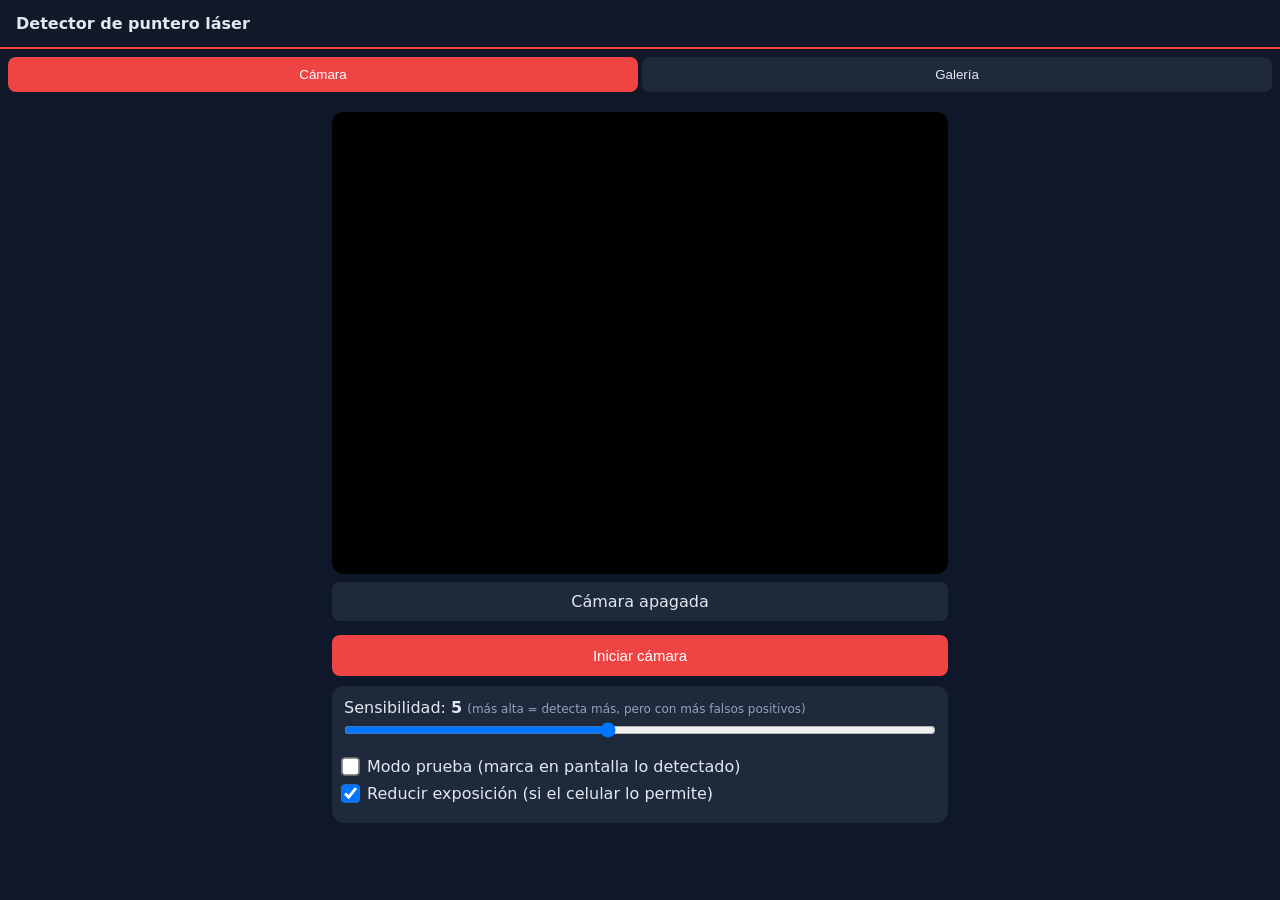
==== index.html @ 1e9bc4d3 "Add files via upload" ====
<!DOCTYPE html>
<html lang="es"><head><meta charset="utf-8"><meta name="viewport" content="width=device-width, initial-scale=1">
<title>Detector Láser</title><link rel="stylesheet" href="estilos.css">
<link rel="manifest" href="manifest.webmanifest"><meta name="theme-color" content="#111827"><link rel="icon" href="icon-192.png"></head>
<body>
<header>Detector de puntero láser</header>
<nav id="nav"><button data-v="cam" class="on">Cámara</button><button data-v="gal">Galería <span id="cnt"></span></button></nav>
<main>
<section id="cam">
  <div id="stage"><video id="v" playsinline muted autoplay></video><canvas id="ov"></canvas></div>
  <div id="est" class="est">Cámara apagada</div>
  <button class="b" id="btnCam">Iniciar cámara</button>
  <div class="card">
    <div id="camBox" class="hide"><label>Cámara <span class="lb">(si usa la gran angular 0.5, elegí otra)</span></label><select id="camSel"></select></div>
    <div id="zoomBox" class="hide"><label>Zoom: <b id="zv"></b></label><input type="range" id="zoom"></div>
    <label>Sensibilidad: <b id="sv"></b> <span class="lb">(más alta = detecta más, pero con más falsos positivos)</span></label>
    <input type="range" id="sens" min="1" max="10">
    <label class="sw"><input type="checkbox" id="test"> Modo prueba (marca en pantalla lo detectado)</label>
    <label class="sw"><input type="checkbox" id="expo"> Reducir exposición (si el celular lo permite)</label>
  </div>
</section>
<section id="gal" class="hide">
  <input id="q" placeholder="Buscar por título, lugar, etiquetas...">
  <div id="grid"></div>
  <button class="b s" id="btnExp">Exportar datos (JSON)</button>
</section>
</main>
<div id="det" class="hide"></div><div id="toast" class="hide"></div>
<script src="config.js"></script><script src="detector.js"></script><script src="app.js"></script>
<script>if("serviceWorker" in navigator){navigator.serviceWorker.register("sw.js").catch(function(){});}</script>
</body></html>
---- estilos.css ----
:root{--bg:#0f172a;--card:#1e293b;--tx:#e2e8f0;--lb:#94a3b8;--ac:#ef4444;--ok:#22c55e}
*{box-sizing:border-box}body{margin:0;font-family:system-ui,sans-serif;background:var(--bg);color:var(--tx)}
header{background:#111827;padding:14px 16px;font-weight:700;border-bottom:2px solid var(--ac)}
nav{display:flex;gap:4px;padding:8px;background:#111827;position:sticky;top:0;z-index:5}
nav button{flex:1;padding:10px;border:0;border-radius:8px;background:var(--card);color:var(--tx)}
nav button.on{background:var(--ac);color:#fff}
main{padding:12px;max-width:640px;margin:auto}
#stage{position:relative;width:100%;aspect-ratio:4/3;background:#000;border-radius:12px;overflow:hidden}
#v,#ov{position:absolute;inset:0;width:100%;height:100%}#v{object-fit:cover}
.est{padding:10px;margin:8px 0;border-radius:8px;background:var(--card);text-align:center}
.est.ok{background:#14532d}.est.er{background:#7f1d1d}
.card{background:var(--card);border-radius:12px;padding:12px;margin:10px 0}
input,textarea,select{width:100%;padding:10px;margin:4px 0 10px;border:1px solid #475569;border-radius:8px;font-size:15px;background:#0f172a;color:var(--tx)}
input[type=range]{padding:0}
button.b{width:100%;padding:12px;border:0;border-radius:8px;background:var(--ac);color:#fff;font-size:15px;margin-top:6px}
button.s{background:#475569}button.g{background:#15803d}
.sw{display:flex;align-items:center;gap:10px;margin:8px 0}.sw input{width:auto;margin:0;transform:scale(1.4)}
#grid{display:grid;grid-template-columns:1fr 1fr;gap:10px;margin:10px 0}
.th{background:var(--card);border-radius:10px;overflow:hidden}.th img{width:100%;display:block}.th div{padding:6px 8px;font-size:13px}
.lb{color:var(--lb);font-size:12px}
#det{position:fixed;inset:0;background:var(--bg);overflow:auto;padding:12px;z-index:20}
#det img{width:100%;border-radius:10px}
#toast{position:fixed;bottom:16px;left:16px;right:16px;background:var(--ok);color:#052e16;padding:14px;border-radius:10px;font-weight:700;text-align:center;z-index:30}
.hide{display:none!important}
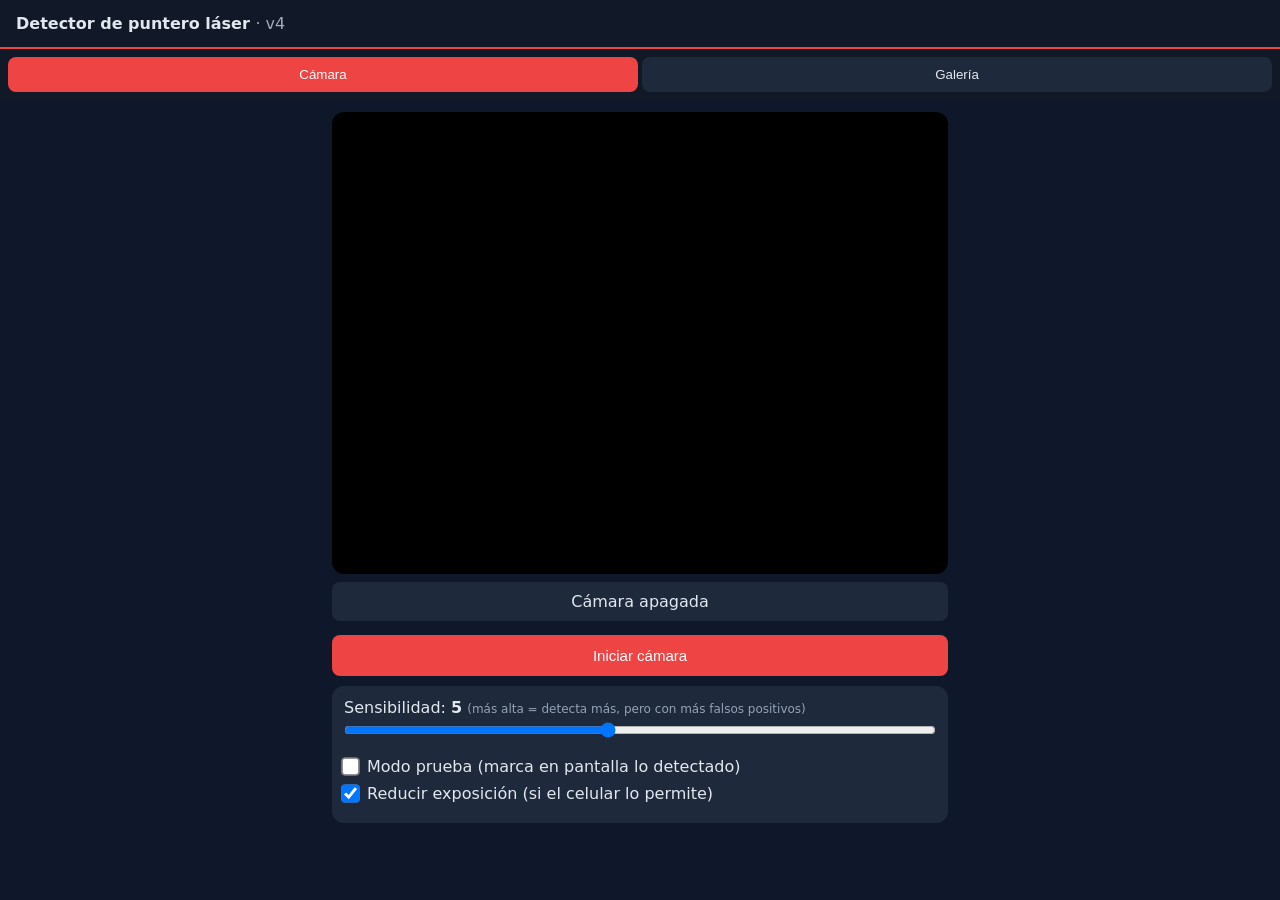
==== commit 1a930a5a: "Update index.html" ====
--- a/index.html
+++ b/index.html
@@ -3,7 +3,7 @@
 <title>Detector Láser</title><link rel="stylesheet" href="estilos.css">
 <link rel="manifest" href="manifest.webmanifest"><meta name="theme-color" content="#111827"><link rel="icon" href="icon-192.png"></head>
 <body>
-<header>Detector de puntero láser</header>
+<header>Detector de puntero láser <span style="font-weight:400;opacity:.7">· v4</span></header>
 <nav id="nav"><button data-v="cam" class="on">Cámara</button><button data-v="gal">Galería <span id="cnt"></span></button></nav>
 <main>
 <section id="cam">
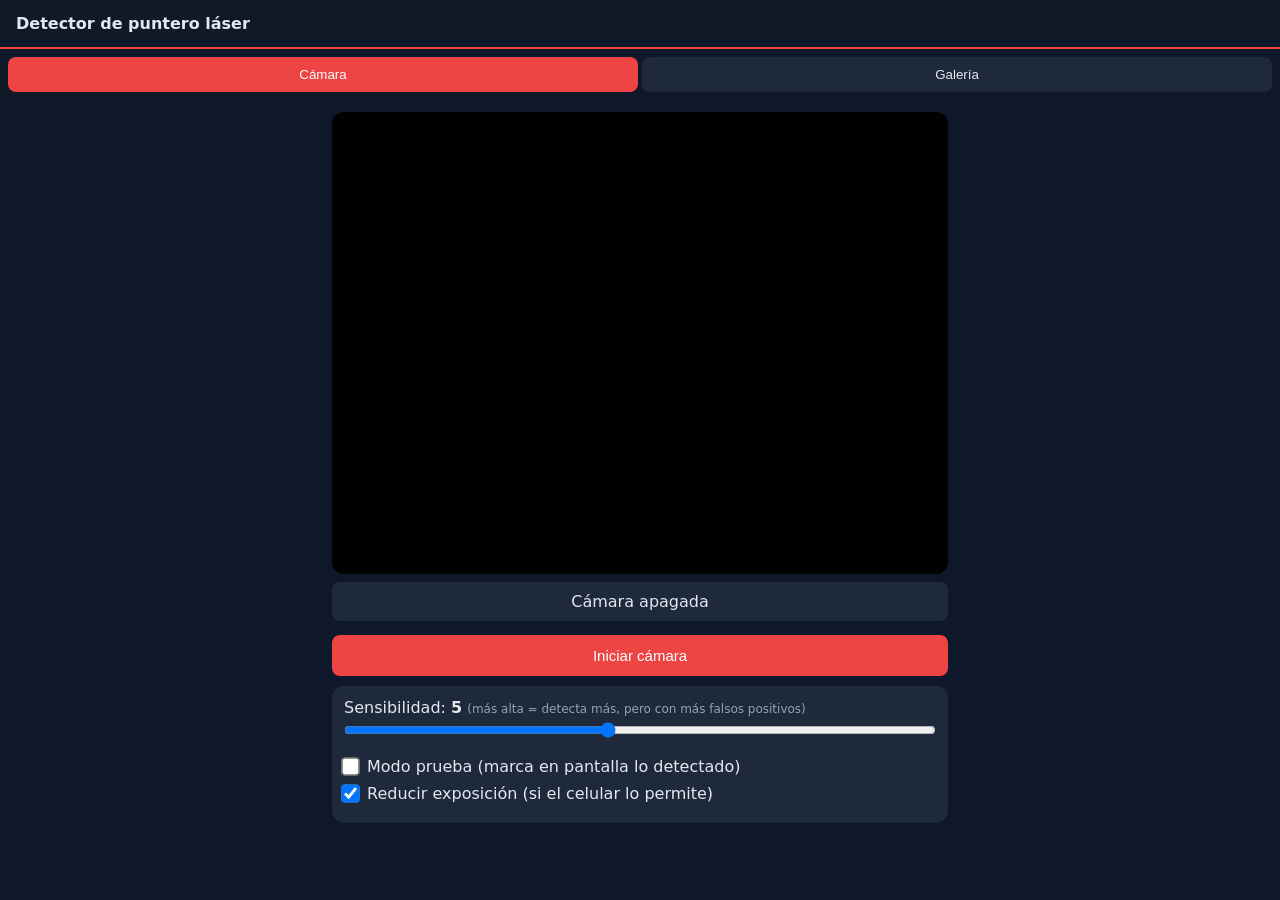
==== commit f24c6708: "Add files via upload" ====
--- a/index.html
+++ b/index.html
@@ -3,7 +3,7 @@
 <title>Detector Láser</title><link rel="stylesheet" href="estilos.css">
 <link rel="manifest" href="manifest.webmanifest"><meta name="theme-color" content="#111827"><link rel="icon" href="icon-192.png"></head>
 <body>
-<header>Detector de puntero láser <span style="font-weight:400;opacity:.7">· v4</span></header>
+<header>Detector de puntero láser</header>
 <nav id="nav"><button data-v="cam" class="on">Cámara</button><button data-v="gal">Galería <span id="cnt"></span></button></nav>
 <main>
 <section id="cam">
@@ -11,8 +11,6 @@
   <div id="est" class="est">Cámara apagada</div>
   <button class="b" id="btnCam">Iniciar cámara</button>
   <div class="card">
-    <div id="camBox" class="hide"><label>Cámara <span class="lb">(si usa la gran angular 0.5, elegí otra)</span></label><select id="camSel"></select></div>
-    <div id="zoomBox" class="hide"><label>Zoom: <b id="zv"></b></label><input type="range" id="zoom"></div>
     <label>Sensibilidad: <b id="sv"></b> <span class="lb">(más alta = detecta más, pero con más falsos positivos)</span></label>
     <input type="range" id="sens" min="1" max="10">
     <label class="sw"><input type="checkbox" id="test"> Modo prueba (marca en pantalla lo detectado)</label>
--- a/estilos.css
+++ b/estilos.css
@@ -10,7 +10,7 @@
 .est{padding:10px;margin:8px 0;border-radius:8px;background:var(--card);text-align:center}
 .est.ok{background:#14532d}.est.er{background:#7f1d1d}
 .card{background:var(--card);border-radius:12px;padding:12px;margin:10px 0}
-input,textarea,select{width:100%;padding:10px;margin:4px 0 10px;border:1px solid #475569;border-radius:8px;font-size:15px;background:#0f172a;color:var(--tx)}
+input,textarea{width:100%;padding:10px;margin:4px 0 10px;border:1px solid #475569;border-radius:8px;font-size:15px;background:#0f172a;color:var(--tx)}
 input[type=range]{padding:0}
 button.b{width:100%;padding:12px;border:0;border-radius:8px;background:var(--ac);color:#fff;font-size:15px;margin-top:6px}
 button.s{background:#475569}button.g{background:#15803d}
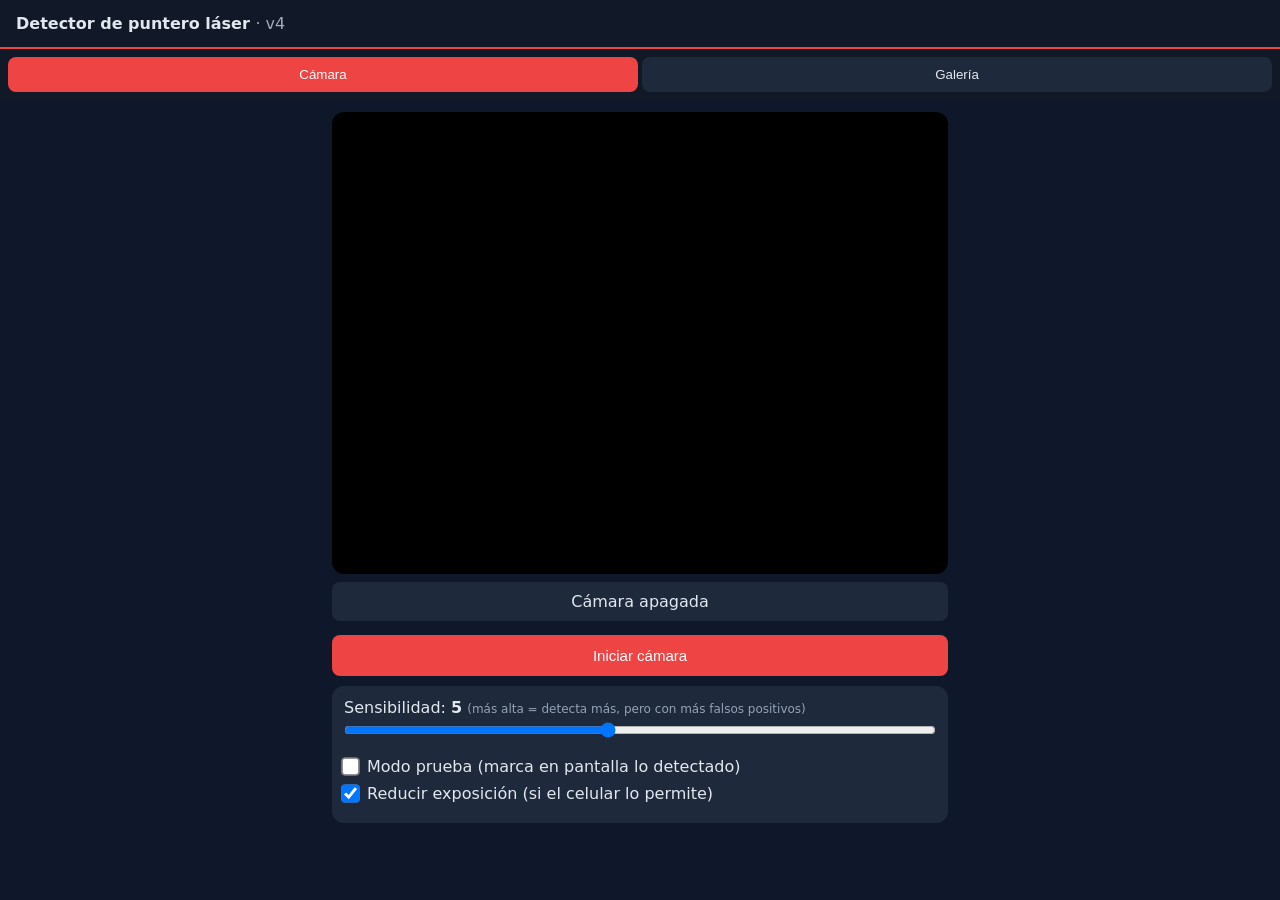
==== commit 5fd609ab: "Add files via upload" ====
--- a/index.html
+++ b/index.html
@@ -3,7 +3,7 @@
 <title>Detector Láser</title><link rel="stylesheet" href="estilos.css">
 <link rel="manifest" href="manifest.webmanifest"><meta name="theme-color" content="#111827"><link rel="icon" href="icon-192.png"></head>
 <body>
-<header>Detector de puntero láser</header>
+<header>Detector de puntero láser <span style="font-weight:400;opacity:.7">· v4</span></header>
 <nav id="nav"><button data-v="cam" class="on">Cámara</button><button data-v="gal">Galería <span id="cnt"></span></button></nav>
 <main>
 <section id="cam">
@@ -11,6 +11,8 @@
   <div id="est" class="est">Cámara apagada</div>
   <button class="b" id="btnCam">Iniciar cámara</button>
   <div class="card">
+    <div id="camBox" class="hide"><label>Cámara <span class="lb">(si usa la gran angular 0.5, elegí otra)</span></label><select id="camSel"></select></div>
+    <div id="zoomBox" class="hide"><label>Zoom: <b id="zv"></b></label><input type="range" id="zoom"></div>
     <label>Sensibilidad: <b id="sv"></b> <span class="lb">(más alta = detecta más, pero con más falsos positivos)</span></label>
     <input type="range" id="sens" min="1" max="10">
     <label class="sw"><input type="checkbox" id="test"> Modo prueba (marca en pantalla lo detectado)</label>
--- a/estilos.css
+++ b/estilos.css
@@ -10,7 +10,7 @@
 .est{padding:10px;margin:8px 0;border-radius:8px;background:var(--card);text-align:center}
 .est.ok{background:#14532d}.est.er{background:#7f1d1d}
 .card{background:var(--card);border-radius:12px;padding:12px;margin:10px 0}
-input,textarea{width:100%;padding:10px;margin:4px 0 10px;border:1px solid #475569;border-radius:8px;font-size:15px;background:#0f172a;color:var(--tx)}
+input,textarea,select{width:100%;padding:10px;margin:4px 0 10px;border:1px solid #475569;border-radius:8px;font-size:15px;background:#0f172a;color:var(--tx)}
 input[type=range]{padding:0}
 button.b{width:100%;padding:12px;border:0;border-radius:8px;background:var(--ac);color:#fff;font-size:15px;margin-top:6px}
 button.s{background:#475569}button.g{background:#15803d}
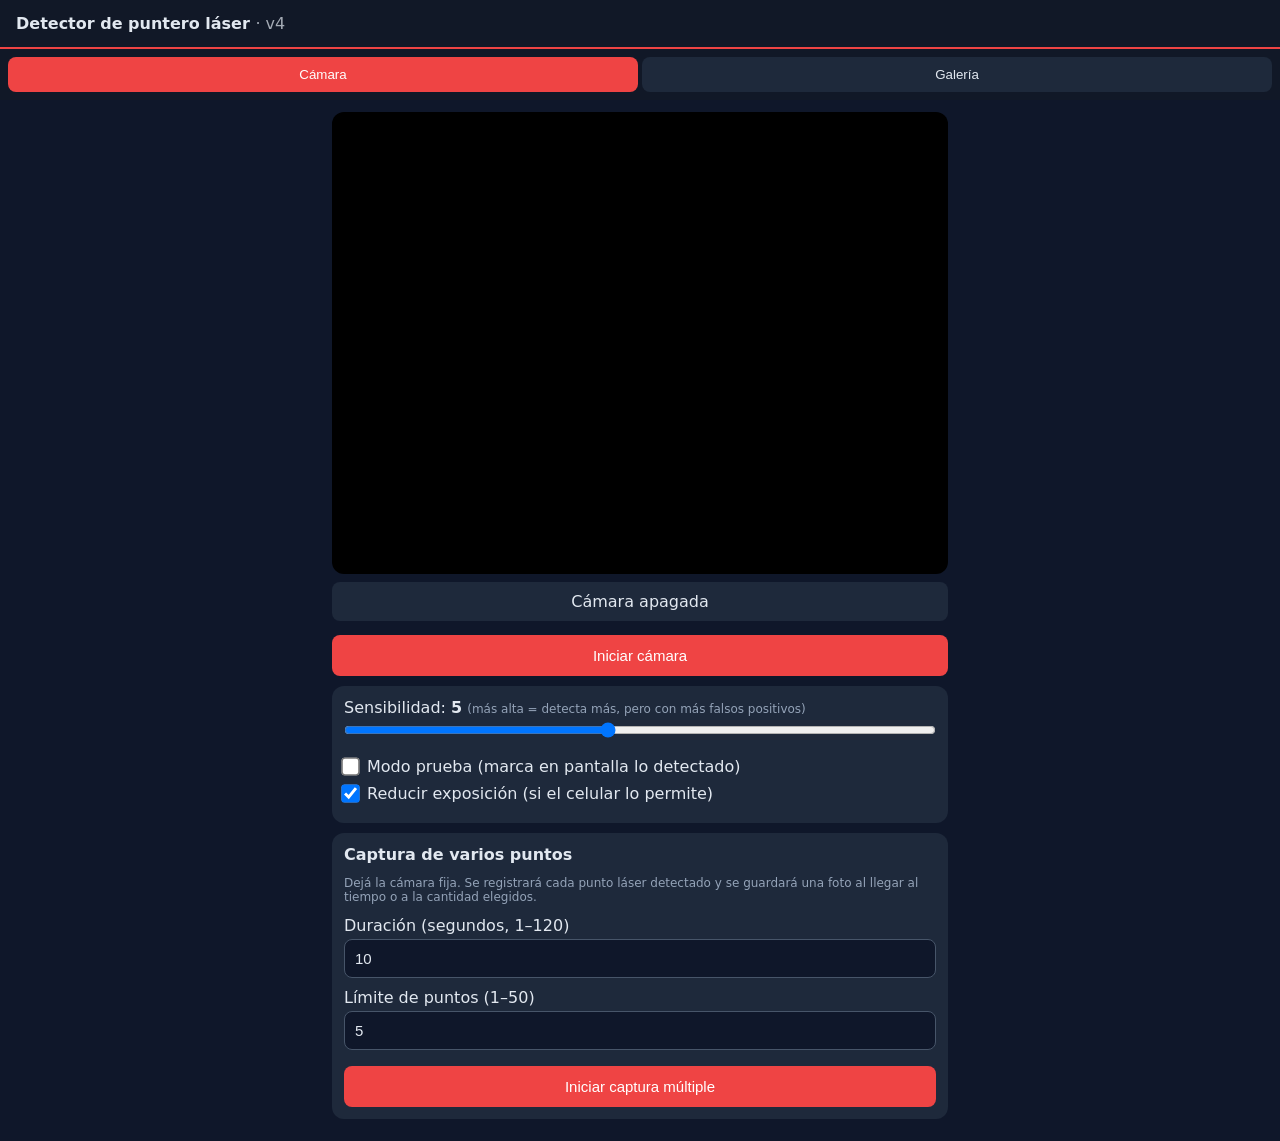
==== commit 9255e7c6: "Agregar captura secuencial de varios puntos con límites configurables" ====
--- a/index.html
+++ b/index.html
@@ -18,6 +18,16 @@
     <label class="sw"><input type="checkbox" id="test"> Modo prueba (marca en pantalla lo detectado)</label>
     <label class="sw"><input type="checkbox" id="expo"> Reducir exposición (si el celular lo permite)</label>
   </div>
+  <div class="card" id="multiBox">
+    <b>Captura de varios puntos</b>
+    <p class="lb">Dejá la cámara fija. Se registrará cada punto láser detectado y se guardará una foto al llegar al tiempo o a la cantidad elegidos.</p>
+    <label for="multiSeconds">Duración (segundos, 1–120)</label>
+    <input id="multiSeconds" type="number" min="1" max="120" step="1" value="10">
+    <label for="multiLimit">Límite de puntos (1–50)</label>
+    <input id="multiLimit" type="number" min="1" max="50" step="1" value="5">
+    <button class="b" id="multiStart">Iniciar captura múltiple</button>
+    <div id="multiStatus" class="lb" aria-live="polite"></div>
+  </div>
 </section>
 <section id="gal" class="hide">
   <input id="q" placeholder="Buscar por título, lugar, etiquetas...">
@@ -26,6 +36,6 @@
 </section>
 </main>
 <div id="det" class="hide"></div><div id="toast" class="hide"></div>
-<script src="config.js"></script><script src="detector.js"></script><script src="app.js"></script>
+<script src="config.js"></script><script src="detector.js"></script><script src="app.js"></script><script src="galeria-circulo.js"></script><script src="multi-puntos.js"></script>
 <script>if("serviceWorker" in navigator){navigator.serviceWorker.register("sw.js").catch(function(){});}</script>
 </body></html>
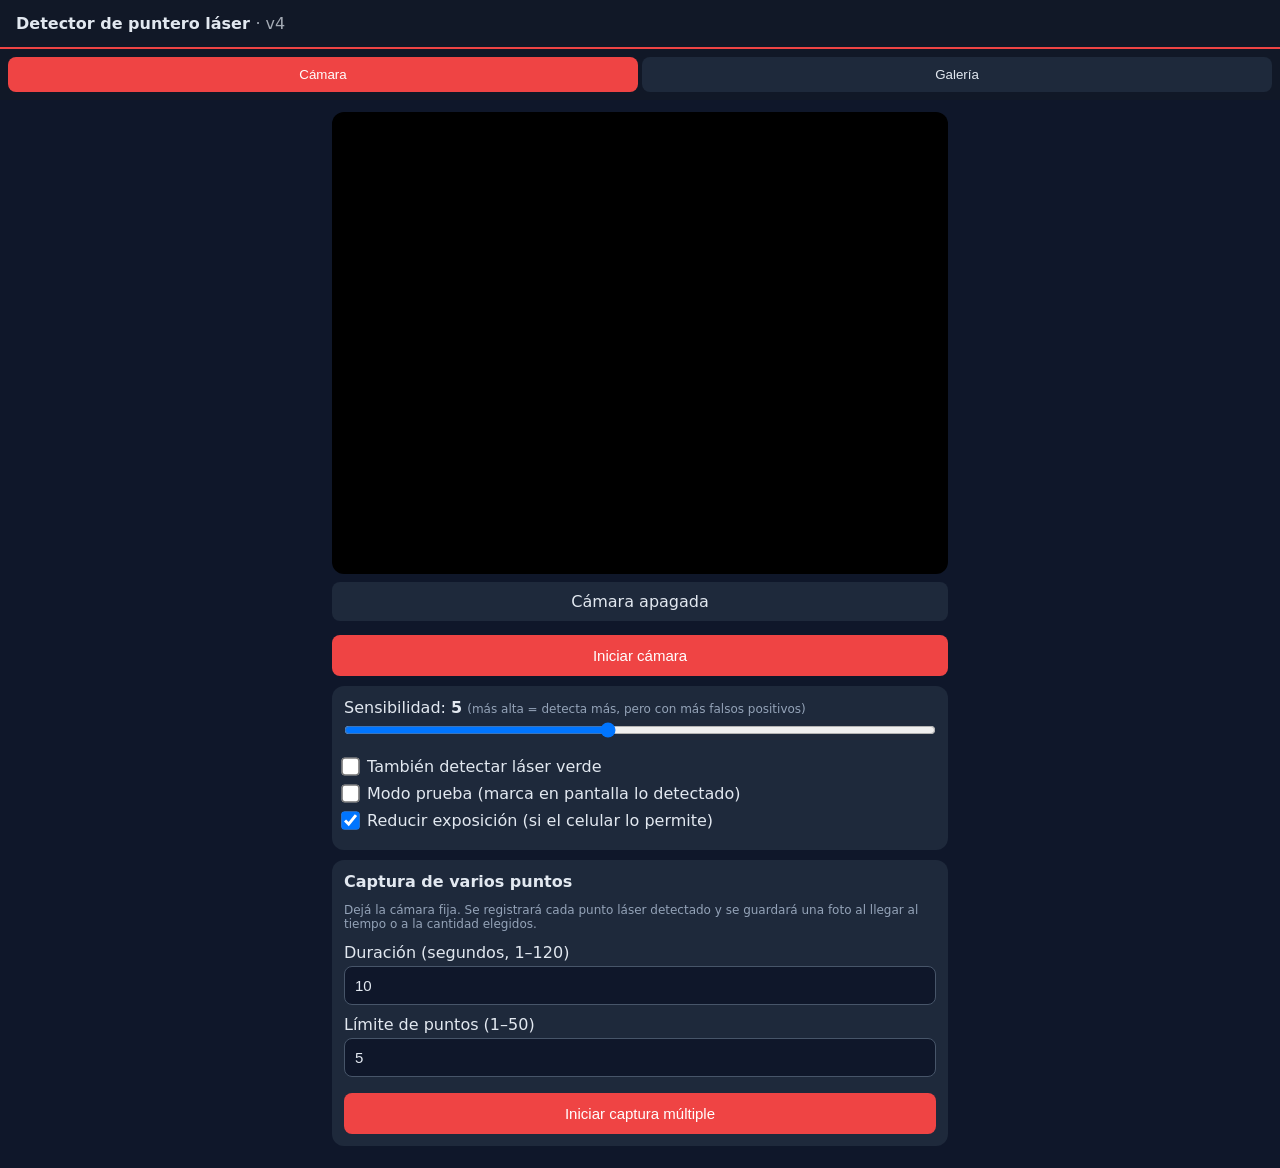
==== commit 18d1b54f: "Agregar detección verde y corregir círculo ajustable sin incrustarlo en las fotos" ====
--- a/index.html
+++ b/index.html
@@ -15,6 +15,7 @@
     <div id="zoomBox" class="hide"><label>Zoom: <b id="zv"></b></label><input type="range" id="zoom"></div>
     <label>Sensibilidad: <b id="sv"></b> <span class="lb">(más alta = detecta más, pero con más falsos positivos)</span></label>
     <input type="range" id="sens" min="1" max="10">
+    <label class="sw"><input type="checkbox" id="greenLaser"> También detectar láser verde</label>
     <label class="sw"><input type="checkbox" id="test"> Modo prueba (marca en pantalla lo detectado)</label>
     <label class="sw"><input type="checkbox" id="expo"> Reducir exposición (si el celular lo permite)</label>
   </div>
@@ -36,6 +37,6 @@
 </section>
 </main>
 <div id="det" class="hide"></div><div id="toast" class="hide"></div>
-<script src="config.js"></script><script src="detector.js"></script><script src="app.js"></script><script src="galeria-circulo.js"></script><script src="multi-puntos.js"></script>
+<script src="config.js"></script><script src="detector.js"></script><script src="app.js"></script><script src="opciones-laser.js"></script><script src="galeria-circulo.js"></script><script src="multi-puntos.js"></script>
 <script>if("serviceWorker" in navigator){navigator.serviceWorker.register("sw.js").catch(function(){});}</script>
 </body></html>
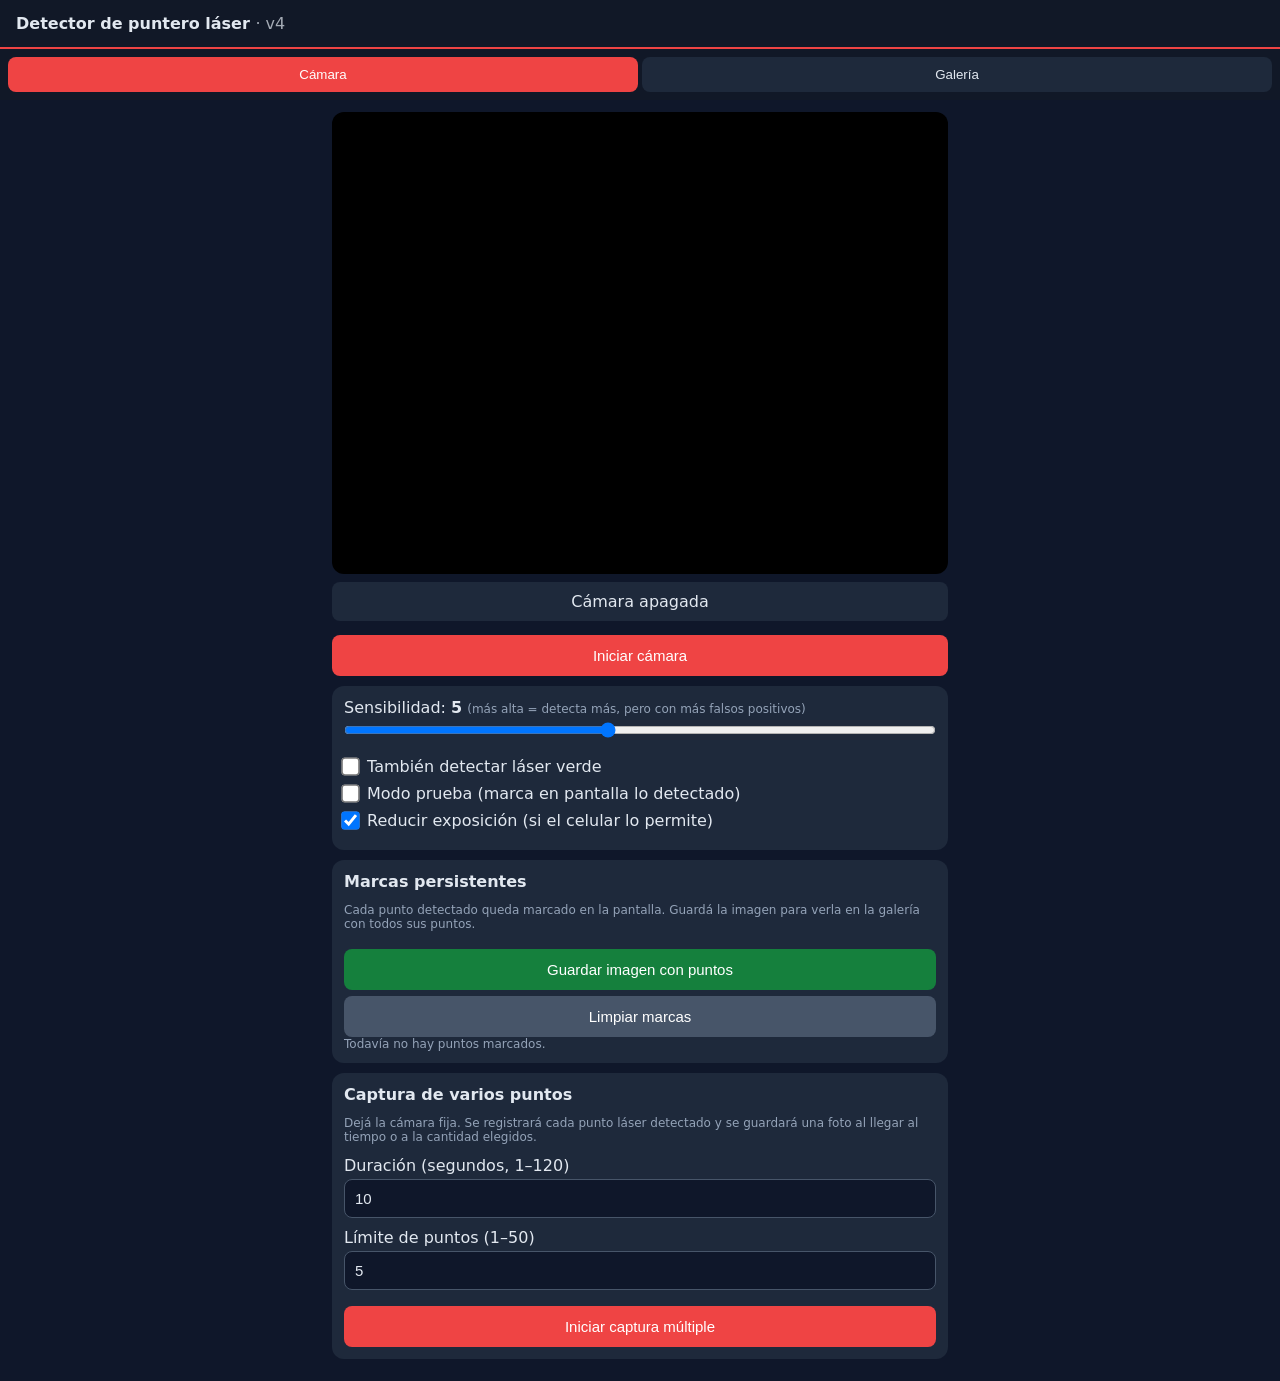
==== commit f5c0f3c5: "Agregar marcas persistentes en pantalla y botón para guardar foto marcada" ====
--- a/index.html
+++ b/index.html
@@ -7,7 +7,7 @@
 <nav id="nav"><button data-v="cam" class="on">Cámara</button><button data-v="gal">Galería <span id="cnt"></span></button></nav>
 <main>
 <section id="cam">
-  <div id="stage"><video id="v" playsinline muted autoplay></video><canvas id="ov"></canvas></div>
+  <div id="stage"><video id="v" playsinline muted autoplay></video><canvas id="ov"></canvas><canvas id="marks"></canvas></div>
   <div id="est" class="est">Cámara apagada</div>
   <button class="b" id="btnCam">Iniciar cámara</button>
   <div class="card">
@@ -18,6 +18,13 @@
     <label class="sw"><input type="checkbox" id="greenLaser"> También detectar láser verde</label>
     <label class="sw"><input type="checkbox" id="test"> Modo prueba (marca en pantalla lo detectado)</label>
     <label class="sw"><input type="checkbox" id="expo"> Reducir exposición (si el celular lo permite)</label>
+  </div>
+  <div class="card">
+    <b>Marcas persistentes</b>
+    <p class="lb">Cada punto detectado queda marcado en la pantalla. Guardá la imagen para verla en la galería con todos sus puntos.</p>
+    <button class="b g" id="saveMarked">Guardar imagen con puntos</button>
+    <button class="b s" id="clearMarks">Limpiar marcas</button>
+    <div id="marksStatus" class="lb" aria-live="polite"></div>
   </div>
   <div class="card" id="multiBox">
     <b>Captura de varios puntos</b>
@@ -37,6 +44,6 @@
 </section>
 </main>
 <div id="det" class="hide"></div><div id="toast" class="hide"></div>
-<script src="config.js"></script><script src="detector.js"></script><script src="app.js"></script><script src="opciones-laser.js"></script><script src="galeria-circulo.js"></script><script src="multi-puntos.js"></script>
+<script src="config.js"></script><script src="detector.js"></script><script src="app.js"></script><script src="opciones-laser.js"></script><script src="galeria-circulo.js"></script><script src="multi-puntos.js"></script><script src="marcas-persistentes.js"></script>
 <script>if("serviceWorker" in navigator){navigator.serviceWorker.register("sw.js").catch(function(){});}</script>
 </body></html>
